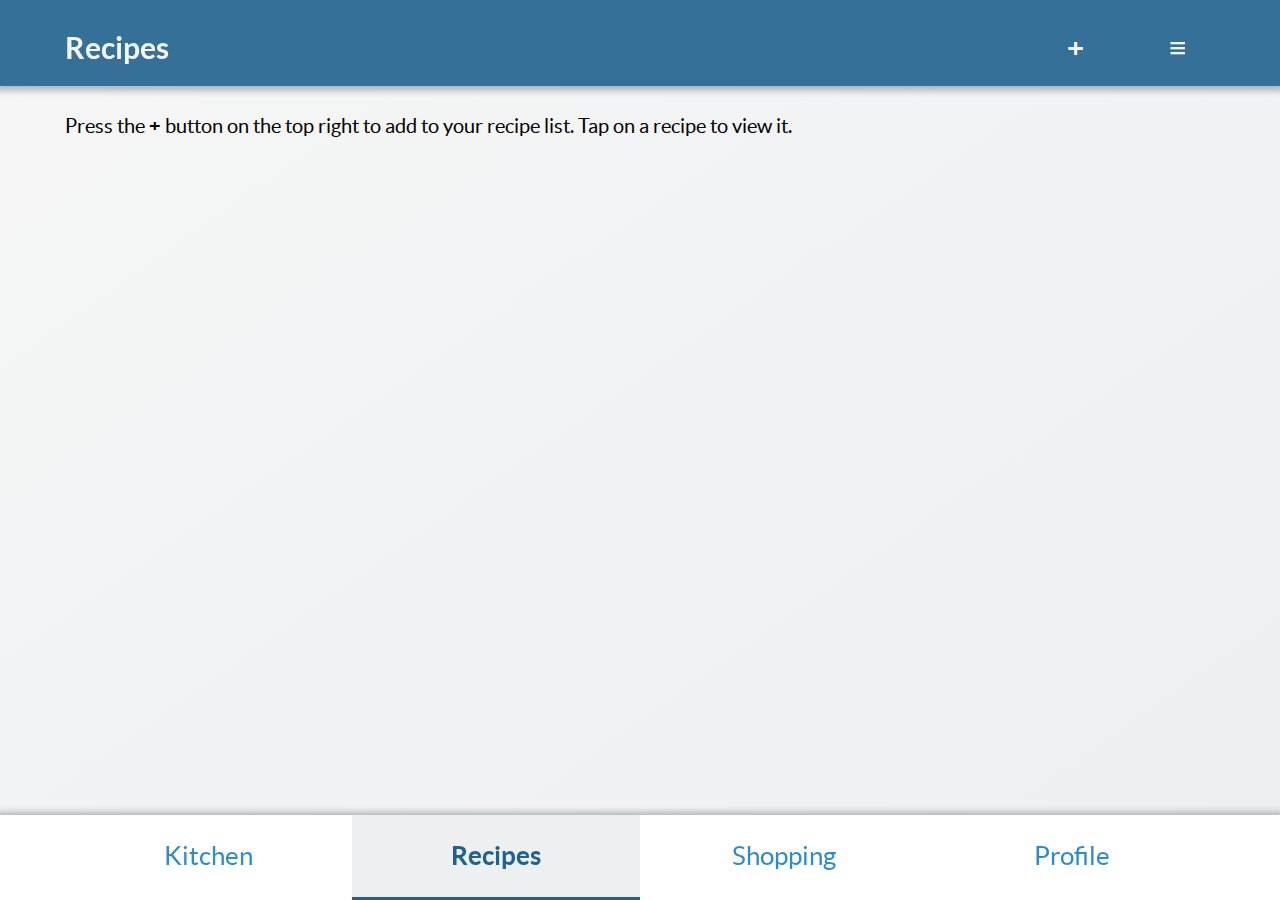
==== RecipesTab.html @ cbd09fd3 "first push" ====
<!DOCTYPE html>
<html lang="en">

<head>
    <title>Recipes</title>
    <link rel="stylesheet" href="style.css" />
    <meta charset="UTF-8" />
    <meta name="viewport" content="width=device-width, initial-scale=1, maximum-scale=1">
    <!--<style>
        @import url('https://fonts.googleapis.com/css2?family=Lato:wght@400;700&display=swap');
    </style>-->
    <script type="text/javascript" src="menu.js"></script>
    <script type="text/javascript" src="Functionality.js"></script>
</head>


<body onload="displayAllRecipes()" ontouchstart="">
    <div class="navbar upper">
        <table class="navcont" style="font-size: 1.85rem">
            <tr style="width: 100vw;">
                <td style="width: 5%"></td>
                <td style="width: 45%">
                    <p style="font-weight: bold !important; text-align: left !important">Recipes</p>
                </td>
                <td style="width: 30%"></td>
                <td style="width: 8%" class="menuicon" onclick="togglePopup();" id="plus">+</td>
                <td style="width: 8%" class="menuicon" onclick="toggleMenuRecipes();" id="hamburger">&#8801;</td>
                <td style="width: 4%"></td>
            </tr>
        </table>
    </div>
    <div style="height: 9.5vh">
        <!-- padding space -->
    </div>
    <div class="menu hide" id="menu" style="height: 35% !important">
        <table style="width: 100% !important;">
            <tr>
                <td>
                    <br/><br/><br/><br/>
                </td>
            </tr>
            <tr>
                <td>
                    <ul style="padding-left: 5%">
                        <li class="menuitem" onclick="togglePopupPersons();" id="persons">Personas</li>
                        <li class="menuitem" onclick="togglePopupMeals();" id="mealTypes">Meal Type</li>
                        <li class="menuitem" onclick="togglePopupFlavors();" id="flavors">Flavors</li>
                        <li class="menuitem" onclick="togglePopupDiet();" id="flavors">Dietary Constraint</li>
                    </ul>
                </td>
            </tr>
        </table>
    </div>
    <div style = "width: 100%; margin: auto" id = "recipeContainer">
        <div id="resultRecipeList"></div>
    </div>
    <div class="form-popup" id="popup">
        <form name = "recipeForm" id="recipeForm" class="form-container">
            <h2 style="text-align: center">Add Recipe to Your Recipe List</h2>
            <div style="width: calc(100% - 24px)">
                <label for="recipeName"><span>Recipe Name</span></label>
                <input type="text" style="display:block" id="recipeName" 
                name="recipeName" placeholder="Enter Recipe Name" onclick = "showOSKeyboard()" required>
            </div>
            <label for="recipeIngredients"><span>Ingredients</span></label>
            <textarea id="recipeIngredients" name="recipeIngredients"
                style="resize:none;width:476px;height:96px; font-size: 16px" onclick = "showOSKeyboard()" placeholder="1 lb cheese&#10;1 tortilla" required></textarea>
            <br/>
            <label for="recipeInstructions"><span>Instructions</span></label>
            <textarea id="recipeInstructions" name="recipeInstructions"
                style="resize:none;width:476px;height:200px; font-size: 16px" onclick = "showOSKeyboard()" 
                placeholder="1) Place a pan on medium heat&#10;2) Place the tortilla in a pan&#10;3) Pour the cheese onto the tortilla" required></textarea>
            <button type="button" class="btn" onclick="addRecipes(); hideOSKeyboard();">Add Recipe</button>
            <br />
            <button type="button" class="btn cancel" onclick="displayAllRecipes(); hideOSKeyboard();">Close</button>
        </form>
    </div>


    <div class="overlay" onclick="togglePopupPersons()" id="overlayPersons"></div>
    <div class="popup" id="popupPersons">
        <span class="close-button" onclick="togglePopupPersons()">&times;</span>
        <h2>Personas</h2>
        <input type="checkbox" id="p1" name="p1" value="p1">
        <label for="p1">Person 1</label><br>
        <input type="checkbox" id="p2" name="p2" value="p2">
        <label for="p2">Person 2</label><br>
        <input type="checkbox" id="p3" name="p3" value="p3">
        <label for="p3">Person 3</label><br><br>
    </div>


    <div class="overlay" onclick="togglePopupMeals()" id="overlayMeals"></div>
    <div class="popup" id="popupMeals">
        <span class="close-button" onclick="togglePopupMeals()">&times;</span>
        <h2>Meal Types</h2>
        <input type="checkbox" id="m1" name="m1" value="m1">
        <label for="m1">Breakfast</label><br>
        <input type="checkbox" id="m2" name="m2" value="m2">
        <label for="m2">Lunch</label><br>
        <input type="checkbox" id="m3" name="m1" value="m3">
        <label for="m3">Dinner</label><br>
        <input type="checkbox" id="m4" name="m4" value="m4">
        <label for="m4">Appetizer</label><br>
        <input type="checkbox" id="m5" name="m5" value="m5">
        <label for="m5">Dessert</label><br>
        <input type="checkbox" id="m6" name="m6" value="m6">
        <label for="m6">Snack</label><br>
    </div>


    <div class="overlay" onclick="togglePopupDiet()" id="overlayDiet"></div>
    <div class="popup" id="popupDiet">
        <span class="close-button" onclick="togglePopupDiet()">&times;</span>
        <h2>Dietary Restrictions</h2>
        <input type="checkbox" id="f1" name="d1" value="d1">
        <label for="d1">Gluten Free</label><br>
        <input type="checkbox" id="d2" name="d2" value="d2">
        <label for="d2">Vegetarian</label><br>
        <input type="checkbox" id="d3" name="d3" value="d3">
        <label for="d3">Vegan</label><br>
        <input type="checkbox" id="d4" name="d4" value="d4">
        <label for="d4">Nut Free</label><br>
    </div>

    <div class="overlay" onclick="togglePopupFlavors()" id="overlayFlavors"></div>
    <div class="popup" id="popupFlavors">
        <span class="close-button" onclick="togglePopupFlavors()">&times;</span>
        <h2>Flavors</h2>
        <input type="checkbox" id="f1" name="f1" value="f1">
        <label for="f1">Sweet</label><br>
        <input type="checkbox" id="f2" name="f2" value="f2">
        <label for="f2">Salty</label><br>
        <input type="checkbox" id="f3" name="f3" value="f3">
        <label for="f3">Spicy</label><br>
        <input type="checkbox" id="f4" name="f4" value="f4">
        <label for="f4">Sour</label><br>
    </div>
    

    <!-- PUT PAGE CONTENT HERE -->
    <div id="resultRecipeList"></div>
    <div class = "oskeyboard" id = "osKeyboard"><h3 style = "color: #ffffff !important; text-decoration: underline; cursor: pointer" onclick = "hideOSKeyboard()">[Click here to close keyboard.]</h3></div>
    <div class="navbar lower">
        <table class="navcont">
            <tr style="width: 100vw;">
                <td style="width: 5%"></td>
                <td class="navitem" onclick="location.href='index.html'">
                    <p>Kitchen</p>
                </td>
                <td class="navitem selected">
                    <p>Recipes</p>
                </td>
                <td class="navitem" onclick="location.href='ShoppingListTab.html'">
                    <p>Shopping</p>
                </td>
                <td class="navitem" onclick="location.href='UserProfileTab.html'">
                    <p>Profile</p>
                </td>
                <td style="width: 5%"></td>
            </tr>
        </table>
    </div>
</body>

</html>
---- style.css ----
body{
    background: #eceff1 linear-gradient(to bottom right, #f6f6f6, #eceff1) no-repeat fixed !important;
    color: #000000;
    font-family: 'Lato', Helvetica, sans-serif;
}

h1{
    text-align: center;
    font-size: 45px;
}

h3{
    font-size: 1.4rem;
    font-weight: bold;
}

button{
    font-family: 'Lato', Helvetica, sans-serif;
}

/* CUSTOM FONT CLASSES */

@font-face {
    font-family: 'Lato';
    src: url('fonts/lato-regular-webfont.woff2') format('woff2'),
         url('fonts/lato-regular-webfont.woff') format('woff');
    font-weight: normal;
    font-style: normal;

}

@font-face {
    font-family: 'Lato';
    src: url('fonts/lato-bold-webfont.woff2') format('woff2'),
         url('fonts/lato-bold-webfont.woff') format('woff');
    font-weight: bold;
    font-style: normal;

}

@font-face {
    font-family: 'Lato';
    src: url('fonts/lato-italic-webfont.woff2') format('woff2'),
         url('fonts/lato-italic-webfont.woff') format('woff');
    font-weight: normal;
    font-style: italic;

}

/* BEGIN ANDREW'S CLASSES */

.navbar{
    width: 100vw;
    height: 9.5vh; 
    min-height: 70px; 
    position: fixed; 
    left: 0px;
    box-shadow: 0px 1px 6px 4px rgba(36,42,45, 0.3);
    transition: background 0.25s ease;
    cursor: default !important;
    user-select: none;
    -webkit-user-select: none;
    z-index: 100;
}

.lower{
    background: #ffffff;
    bottom: 0px;
}

.upper{
    background: rgba(31,98,142,0.9); 
    top: 0px;
    color: #f6f6f6;
    backdrop-filter: blur(4px);
    -webkit-backdrop-filter: blur(4px);
}

.navcont{
    border: none; 
    border-collapse: collapse; 
    height: 100%; 
    width: 100vw;
}

.navitem{
    width: 22.5%; 
    text-align: center;
    border-bottom: 3px solid #ffffff;
}

.navitem p{
    color: #2e8cca;
    line-height: normal;
    transition: color 0.25s ease;
    font-size: 1.6rem; 
    text-decoration: none;
    cursor: default;
}

.navitem p:active{
    color: #3498db !important;
    transition: color 0.25s ease;
}   

.selected{
    background-color: #ecf0f1 !important;
    border-bottom: 3px solid #1f628e !important;
}

.selected p{
    color: #1f628e !important;
    font-weight: bold !important;
}

.oskeyboard{
    width: 100vw;
    left: 0px;
    height: 34vh;
    position: fixed;
    bottom: -50%;
    opacity: 0%;
    z-index: 101;
    text-align: center;
    background: #f6f6f6 url("pretend.png") no-repeat center;
    transition: bottom 0.5s ease, opacity 0.5s ease;
}

.oskshow{
    bottom: 0px;
    opacity: 100%;
    transition: bottom 0.5s ease, opacity 0.5s ease;
}

.menu {
    width: 100% !important;
    height: 19%;
    position: fixed;
    top: 0;
    color: #212529 !important;
    background: #ffffff !important;
    z-index: 10;
    user-select: none;
    -webkit-user-select: none;
    transition: all 0.5s ease;
    box-shadow: 0px 1px 6px 4px rgba(36,42,45, 0.3);
}

.hide {
    opacity: 0%;
    left: 100% !important;
}

.show {
    opacity: 100%;
    left: 0%;
}

.menuitem {
    font-size: 1.6rem;
    font-weight: normal;
    color: #242a2d;
    text-decoration: none !important;
    text-align: left;
    background: inherit;
    list-style: none;
    border-bottom: 3px solid #ffffff !important;
    border-top: 3px solid #ffffff !important;
    width: 100%;
    border: none;
    padding: 10px 0px;
    transition: all 0.25s ease;
    cursor: default !important;
}

.menuitem:active {
    color: #000000;
    background: #f6f6f6;
    border-bottom: 3px solid #3498db !important;
    border-top: 3px solid #f6f6f6 !important;
    transition: all 0.25s ease;
}

.menuicon{
    font-weight: bold !important;
    text-align: center;
    color: inherit;
    transition: color 0.5s ease;
}

.toggled{
    color: #3498db !important;
    transition: color 0.5s ease;
}

.carttable{
    width: calc(100% - 30px);
    border: none;
    table-layout: fixed;
    border-spacing: 0px 12px;
    margin: 15px 15px 9.5vh;
    
}

.cartitem{
    box-shadow: 0px 1px 6px 4px rgba(36,42,45, 0.3);
    transform: scale(1,1);
    cursor: default;
}

.cartitem td{
    margin: 10px;
    background-color: rgba(255,255,255, 0.8);
    padding: 3px 12px;
    border-bottom: 5px solid #1f628e;
    transition: border-bottom 0.25s ease, background-color 0.25s ease;
    user-select: none;
    -webkit-user-select: none;
}

.cartitem:active td{
    background-color: #ffffff;
    border-bottom: 5px solid #3498db;
    transition: border-bottom 0.25s ease, background-color 0.25s ease;
}

.cartitem td p{
    font-size: 1.25rem;
}

.expand{
    transition: transform 0.25s ease !important;
}

.collapse{
    transform: rotate(180deg) translateY(-8px);
}

.profileinput {
  width: 35%;
  padding: 8px 8px 8px;
  font-size: 16px;
  border: 1px solid #242a2d;
  background-color: #ffffff;
}

.profileinput:focus {
  padding: 8px 8px 7px;
  border-bottom: 2px solid #2e8cca;
  outline: none;
}

.form-popup-shopping {
    position: fixed;
    left: 0%;
    bottom: 100%;
    padding-left: 9%;
    padding-right: 9%;
    padding-top: 15vh;
    padding-bottom: 31vh;
    z-index: 5;
    opacity: 0%;
    background-color: rgba(36,42,45, 0.25);
    transition: bottom 0.5s ease, opacity 0.5s ease;
  }
  
.fpsshow {
    bottom: 9.5vh;
    opacity: 100%;
    transition: bottom 0.5s ease, opacity 0.5s ease;
}

/* END ANDREW'S CLASSES */

/* BEGIN KARTHIK'S CLASSES */

.profile-item-grid{
    display: grid;
    grid-template-rows: auto;
    grid-row-gap: 1px;
    background: transparent;
    width: 90vw;
    margin: auto auto 9.5vh;
}

.profile-item-grid-item{
    text-align: left;
    padding: 10px;
    font-size: 1.8rem;
}

.profile-logout-button{
    background-color: #d34233;
    border: none;
    color: white;
    padding: 12px 36px;
    text-align: center;
    text-decoration: none;
    display: inline-block;
    font-size: 1.8rem;
    margin: 4px 2px;
    border-radius: 5px;
    transition: background-color 0.25s ease;
}

.profile-logout-button:active{
    background-color: #e74c3c;
    transition: background-color 0.25s ease;
}

.profile-updateinfo-button{
    background-color: #16a085;
    border: none;
    color: white;
    padding: 6px 16px;
    text-align: center;
    text-decoration: none;
    display: inline-block;
    font-size: 20px;
    margin: 4px 2px;
    border-radius: 5px;
    transition: background-color 0.25s ease;
}

.profile-updateinfo-button:active{
    background-color: #18ae90;
    transition: background-color 0.25s ease;
}

.profile-text-content{
    text-align: left;
    padding: 1px;
    font-size: 20px;
}

.form-popup-profile {
    position: fixed;
    left: 0%;
    bottom: 100%;
    padding-left: 9%;
    padding-right: 9%;
    padding-top: 13vh;
    padding-bottom: 19vh;
    z-index: 5;
    opacity: 0%;
    background-color: rgba(36,42,45, 0.25);
    transition: bottom 0.5s ease, opacity 0.5s ease;
  }

/* END KARTHIK'S CLASSES */

/* BEGIN SHAWDI'S CLASSES */

.close-button {
    position: absolute;
    top: 10px;
    left: 10px;
    font-size: 1.6rem;
    font-weight: bold;
    color: #d34233;
    cursor: default;
}

.overlay {
    display: block;
    position: fixed;
    top: -1%;
    left: 0px;
    width: 100%;
    height: 0%;
    background-color: rgba(36,42,45, 0.25); 
    z-index: 1;
    transition: height 0.5s ease, top 0.5s ease;
}

.oshow{
    height: 100%;
    top: 0%;
    transition: height 0.5s ease, top 0.5s ease;
}

.popup {
    position: fixed;
    top: -35%;
    left: 50%;
    transform: translate(-50%, -50%); 
    opacity: 0%;
    background-color: #ffffff;
    padding: 25px;
    box-shadow: 0px 1px 6px 4px rgba(36,42,45, 0.3);
    z-index: 2;
    transition: top 0.5s ease, opacity 0.5s ease;
}

.pshow{
    opacity: 100%;
    top: 50%;
    transition: top 0.5s ease, opacity 0.5s ease;
} 

.scrollable-area {
    overflow:scroll;
    border: 1px solid #242a2d;
    padding: 5px;
    margin: 2px auto 5px;
    background: rgba(255,255,255,0.9);
    font-size: 16px;
}


/* END SHAWDI'S CLASSES */

/* BEGIN ISABELLA'S CLASSES */

/* Button used to open the contact form - fixed at the bottom of the page */
.open-button {
    background-color: #455a64;
    color: #ffffff;
    padding: 20px 20px;
    border: none;
    cursor: default;
    position: fixed;
    width: 90px;
    height: 90px;
    border-radius: 45px;
    z-index: 2;
    font-size: 2.75rem;
    transition: background-color 0.25s ease;
}

.open-button p {
    transform: translate(1px, -48px);
}

.open-button:active {
    background-color: #607d8b;
    transition: background-color 0.25s ease;
}

/* The popup form - hidden by default */
.form-popup {
  position: fixed;
  left: 0%;
  bottom: 100%;
  padding-left: 9%;
  padding-right: 9%;
  padding-top: 12vh;
  padding-bottom: 25.5vh;
  z-index: 5;
  opacity: 0%;
  background-color: rgba(36,42,45, 0.25);
  transition: bottom 0.5s ease, opacity 0.5s ease;
}

.fpshow {
  bottom: 6.5vh;
  opacity: 100%;
  transition: bottom 0.5s ease, opacity 0.5s ease;
}

.fprshow {
  bottom: -1vh;
  opacity: 100%;
  transition: bottom 0.5s ease, opacity 0.5s ease;
}

/* Add styles to the form container */
.form-container {
  width: 75vw;
  padding-left: 3.5vw;
  padding-right: 3.5vw;
  background-color: rgba(255,255,255,0.95);
  border: 2px solid #242a2d;
  backdrop-filter: blur(2px);
  -webkit-backdrop-filter: blur(2px);
}

.form-container span{
  font-size: 16px;
  font-weight: bold;
}

/* Full-width input fields */
.form-container input[type=text], .form-container input[type=number], .form-container input[type=password], .form-container input[type=date] {
  width: 100%;
  padding: 10px 10px 10px;
  font-size: 16px;
  margin: 8px 0px 8px 0px;
  border: 1px solid #242a2d;
  background-color: #f6f6f6;
  transition: background-color 0.25s ease;
}

/* When the inputs get focus, do something */
.form-container input[type=text]:focus, .form-container input[type=number]:focus, .form-container input[type=password]:focus, .form-container input[type=date]:focus {
  background-color: #ecf0f1;
  padding: 10px 10px 9px;
  border-bottom: 2px solid #2e8cca;
  outline: none;
  transition: background-color 0.25s ease;
}

.form-container table{
    border: none; 
    border-collapse: collapse; 
    padding: 0px; 
    margin: 0px; 
    background: transparent; 
    width: calc(100% - 24px);
}

/* Set a style for the submit/login button */
.form-container .btn {
  background-color: #16a085;
  color: white;
  padding: 17px 20px;
  font-size: 1.25rem;
  border: none;
  cursor: default;
  width: 100%;
  margin-bottom: 10px;
  border-radius: 5px;
  transition: background-color 0.25s ease;
}

/* Add some hover effects to buttons */
.form-container .btn:active {
  background-color: #18ae90;
  transition: background-color 0.25s ease;
}

/* Add a red background color to the cancel button */
.form-container .cancel {
  background-color: #d34233;
  font-size: 1.25rem;
  border-radius: 5px;
}

.form-container .cancel:active {
  background-color: #e74c3c;
}

.foodBox {
  text-align: center;
  padding: 5px;
  font-size: 30px;
  border: 2px solid #1f628e; 
  background-color: rgba(255,255,255,0.9);
  height: 149px; 
  width: 182px; 
  word-wrap: break-word;
  cursor: default;
  transition: border-color 0.25s ease;
}

.foodBox:active {
  border-color: #3498db;
  transition: border-color 0.25s ease;
}

.foodTable {
  border-spacing:14px; 
  font-size: 40px;
  width: calc(90vw + 28px);
  margin-left: auto;
  margin-right: auto;
}

.remove-food-button {
  background-color: #d34233;
  color: #ffffff;
  padding: 18px 20px;
  border: none;
  cursor: default;
  width: 200px;
  border-radius: 5px;
  font-size: 16px;
}

.foodImage {
    border-radius: 50%;
    display: block;
    margin-left: auto;
    margin-right: auto;
}

.categoryTitle {
    text-align: center;
    padding-top: 5px;
    font-size: 2.25rem;
    cursor: default;
}

.edit-food-button {
    background-color: #16a085;
    color: #ffffff;
    padding: 18px 20px;
    border: none;
    cursor: default;
    width: 200px;
    border-radius: 5px;
    font-size: 16px
  }
  
  
  /* Add some hover effects to buttons */
  .edit-food-button .btn:active {
    background-color: #18ae90;
    transition: background-color 0.25s ease;
  }

  .kitchen-instructions {
    text-align: center;
    padding: 5px;
    font-size: 1.6rem;
    cursor: default;
  }

/* END ISABELLA'S CLASSES */
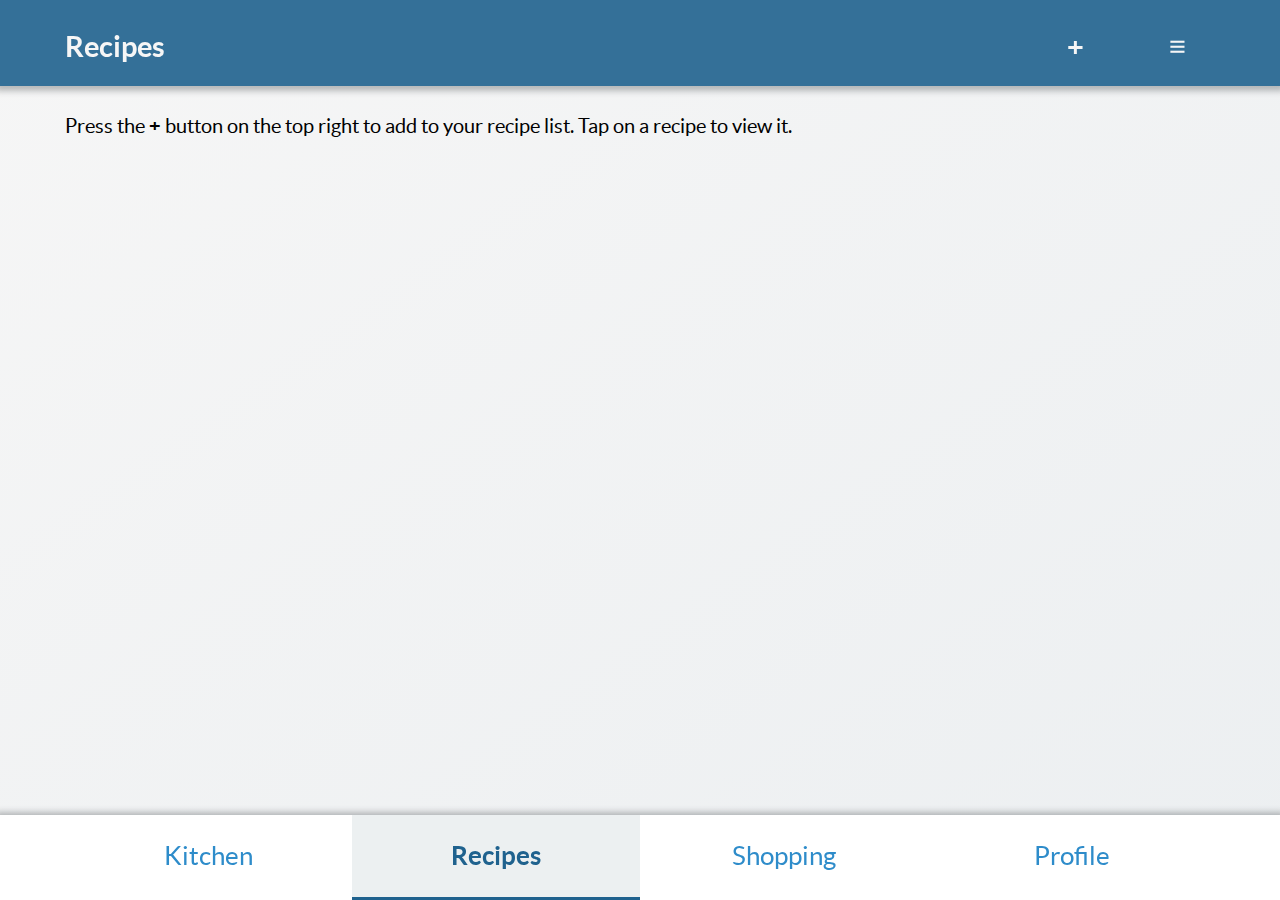
==== commit 5ecb1dd8: "changed font size" ====
--- a/RecipesTab.html
+++ b/RecipesTab.html
@@ -16,7 +16,7 @@
 
 <body onload="displayAllRecipes()" ontouchstart="">
     <div class="navbar upper">
-        <table class="navcont" style="font-size: 1.85rem">
+        <table class="navcont" style="font-size: 1.8rem">
             <tr style="width: 100vw;">
                 <td style="width: 5%"></td>
                 <td style="width: 45%">
@@ -45,7 +45,7 @@
                         <li class="menuitem" onclick="togglePopupPersons();" id="persons">Personas</li>
                         <li class="menuitem" onclick="togglePopupMeals();" id="mealTypes">Meal Type</li>
                         <li class="menuitem" onclick="togglePopupFlavors();" id="flavors">Flavors</li>
-                        <li class="menuitem" onclick="togglePopupDiet();" id="flavors">Dietary Constraint</li>
+                        <li class="menuitem" onclick="togglePopupDiet();" id="flavors">Dietary Constraints</li>
                     </ul>
                 </td>
             </tr>
--- a/style.css
+++ b/style.css
@@ -134,7 +134,7 @@
 
 .menu {
     width: 100% !important;
-    height: 19%;
+    height: 18%;
     position: fixed;
     top: 0;
     color: #212529 !important;
@@ -257,18 +257,12 @@
     padding-left: 9%;
     padding-right: 9%;
     padding-top: 15vh;
-    padding-bottom: 31vh;
+    padding-bottom: 29vh;
     z-index: 5;
     opacity: 0%;
     background-color: rgba(36,42,45, 0.25);
     transition: bottom 0.5s ease, opacity 0.5s ease;
   }
-  
-.fpsshow {
-    bottom: 9.5vh;
-    opacity: 100%;
-    transition: bottom 0.5s ease, opacity 0.5s ease;
-}
 
 /* END ANDREW'S CLASSES */
 
@@ -340,7 +334,7 @@
     padding-left: 9%;
     padding-right: 9%;
     padding-top: 13vh;
-    padding-bottom: 19vh;
+    padding-bottom: 23vh;
     z-index: 5;
     opacity: 0%;
     background-color: rgba(36,42,45, 0.25);
@@ -464,6 +458,12 @@
   transition: bottom 0.5s ease, opacity 0.5s ease;
 }
 
+.fpsshow {
+    bottom: 9.5vh;
+    opacity: 100%;
+    transition: bottom 0.5s ease, opacity 0.5s ease;
+}
+
 /* Add styles to the form container */
 .form-container {
   width: 75vw;
@@ -506,7 +506,7 @@
     padding: 0px; 
     margin: 0px; 
     background: transparent; 
-    width: calc(100% - 24px);
+    width: calc(100% - 20px);
 }
 
 /* Set a style for the submit/login button */
@@ -546,7 +546,7 @@
   font-size: 30px;
   border: 2px solid #1f628e; 
   background-color: rgba(255,255,255,0.9);
-  height: 149px; 
+  height: 150px; 
   width: 182px; 
   word-wrap: break-word;
   cursor: default;
@@ -611,7 +611,7 @@
 
   .kitchen-instructions {
     text-align: center;
-    padding: 5px;
+    padding: 3px;
     font-size: 1.6rem;
     cursor: default;
   }
